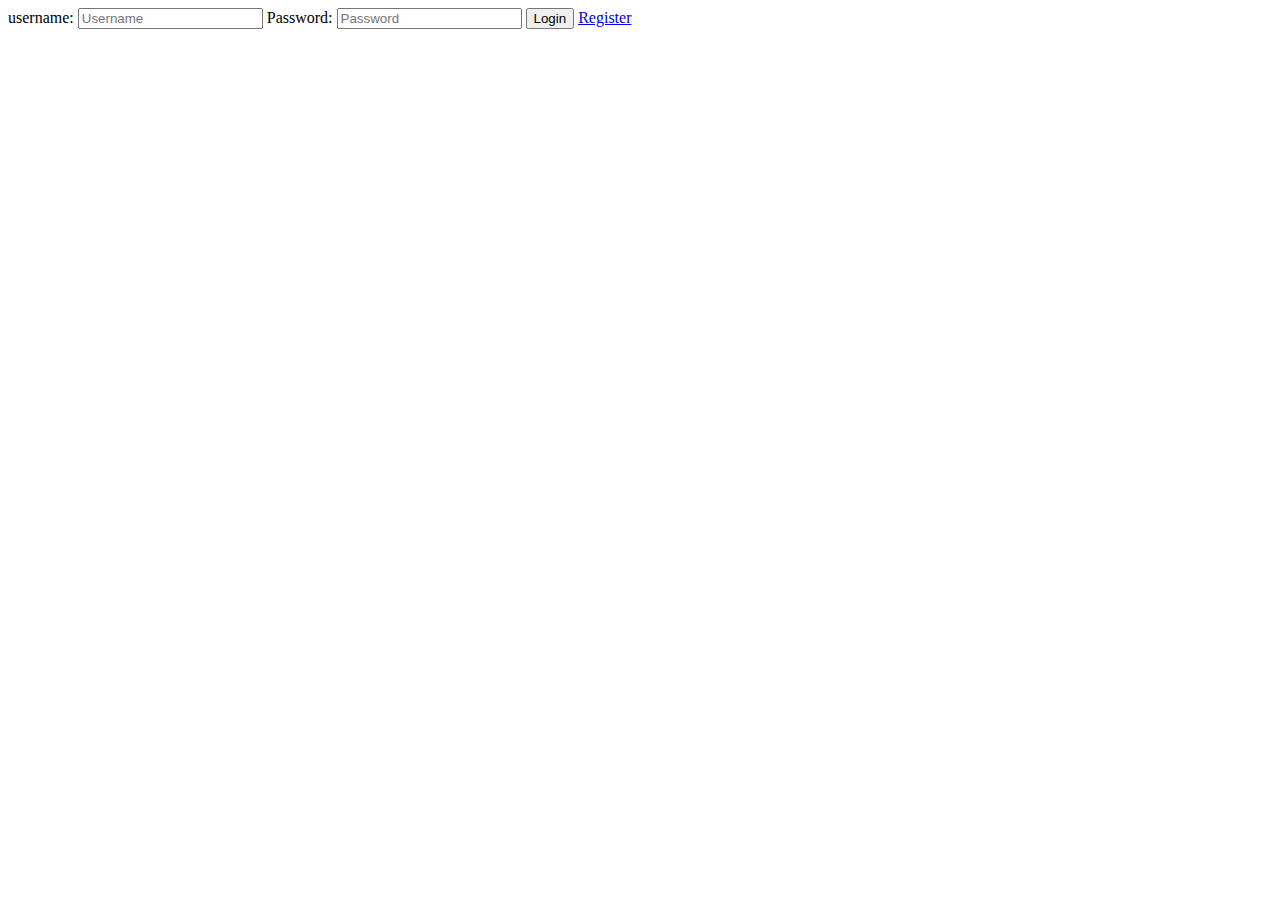
==== login.html @ 4c52b8d5 "save in repository" ====
<!DOCTYPE html>
<html lang="en">
<head>
  <meta charset="UTF-8">
  <meta name="viewport" content="width=device-width, initial-scale=1.0">
  <title>Register</title>
</head>
<body>
  
  <form id="login-form">
    <label for="username">username:</label>
    <input type="text" name="username" id="username" placeholder="Username" required />

    <label for="password">Password:</label>
    <input type="password" name="password" id="password" placeholder="Password" required />

    <button type="submit">Login</button>
    <a href="register.html">Register</a>
  </form>

  <script src="js/api.js"></script>
  <script src="js/register.js"></script>

</body>
</html>
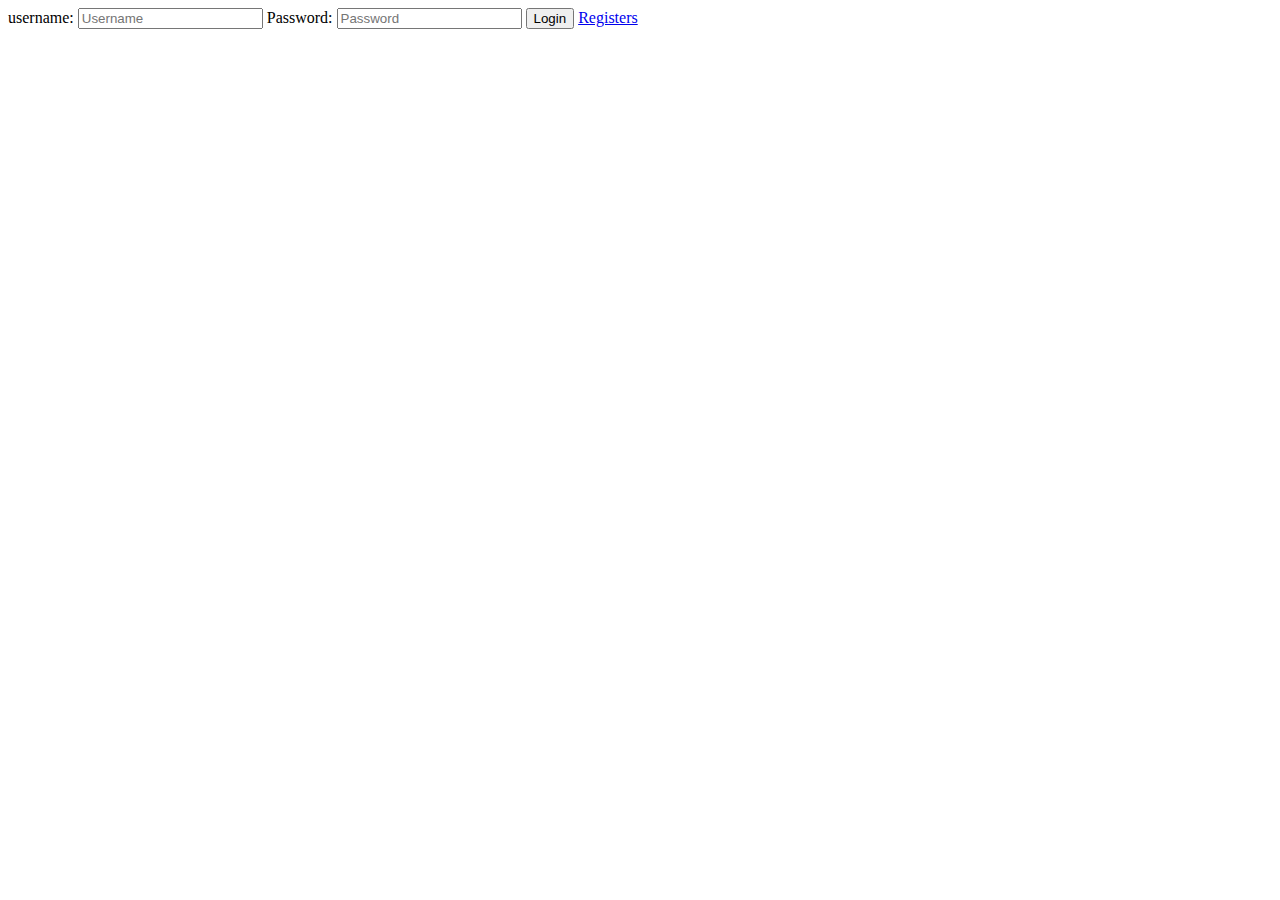
==== commit 41f3cec1: "test" ====
--- a/login.html
+++ b/login.html
@@ -15,7 +15,7 @@
     <input type="password" name="password" id="password" placeholder="Password" required />
 
     <button type="submit">Login</button>
-    <a href="register.html">Register</a>
+    <a href="register.html">Registers</a>
   </form>
 
   <script src="js/api.js"></script>
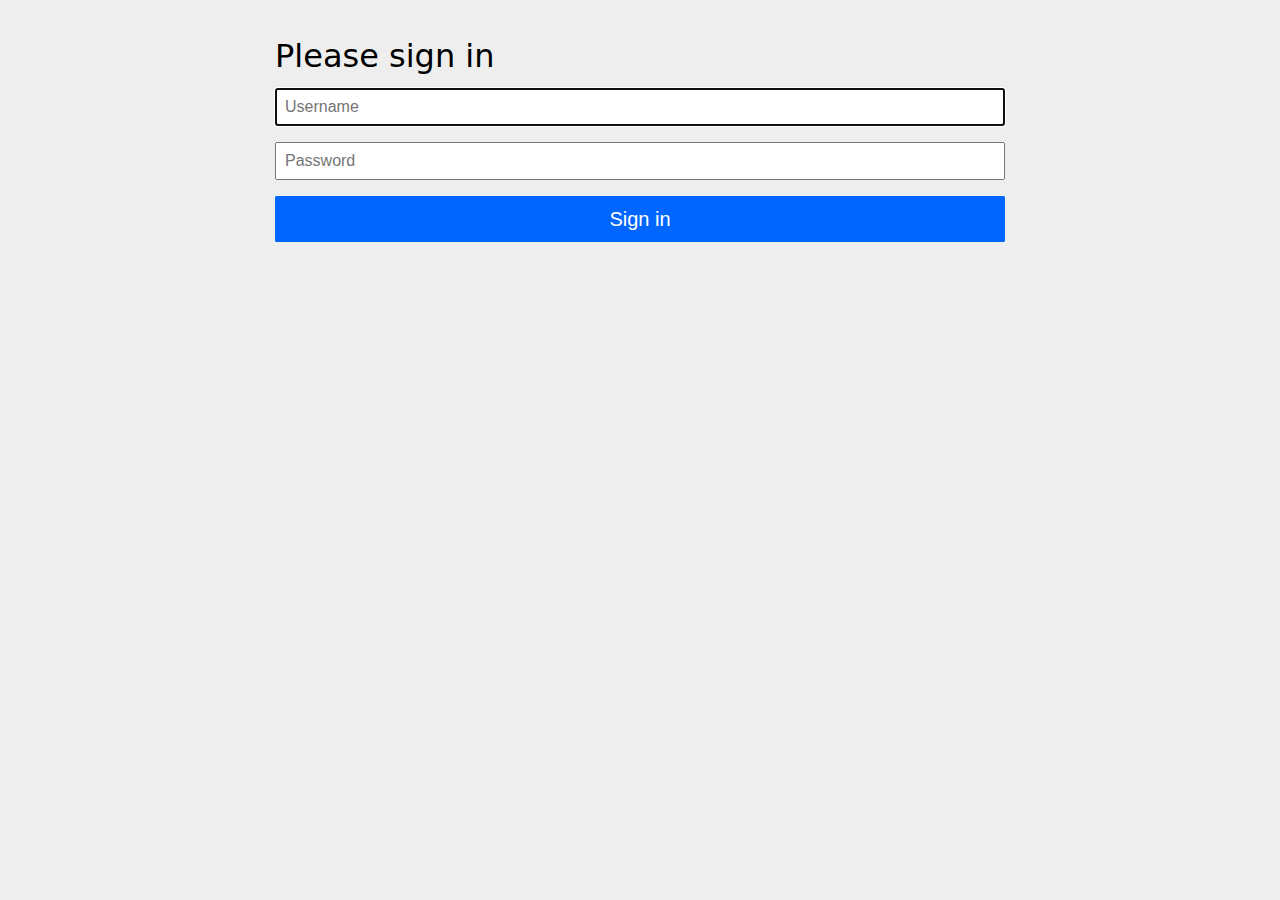
==== commit 12f694e7: "added login and register" ====
--- a/login.html
+++ b/login.html
@@ -1,25 +1,35 @@
 <!DOCTYPE html>
 <html lang="en">
+
 <head>
-  <meta charset="UTF-8">
-  <meta name="viewport" content="width=device-width, initial-scale=1.0">
-  <title>Register</title>
+    <meta charset="utf-8">
+    <meta name="viewport" content="width=device-width, initial-scale=1, shrink-to-fit=no">
+    <meta name="description" content="">
+    <meta name="author" content="">
+    <title>Please sign in</title>
+    <link href="css/login.css" rel="stylesheet" />
 </head>
+
 <body>
-  
-  <form id="login-form">
-    <label for="username">username:</label>
-    <input type="text" name="username" id="username" placeholder="Username" required />
+    <div class="content">
+        <form id="login-form">
+            <h2>Please sign in</h2>
+            <p>
+                <label for="username" class="screenreader">Username</label>
+                <input type="text" id="username" name="username" placeholder="Username" required autofocus>
+            </p>
+            <p>
+                <label for="password" class="screenreader">Password</label>
+                <input type="password" id="password" name="password" placeholder="Password" required>
+            </p>
 
-    <label for="password">Password:</label>
-    <input type="password" name="password" id="password" placeholder="Password" required />
+            <button type="submit" class="primary">Sign in</button>
+        </form>
+    </div>
 
-    <button type="submit">Login</button>
-    <a href="register.html">Registers</a>
-  </form>
-
-  <script src="js/api.js"></script>
-  <script src="js/register.js"></script>
+    <script src="js/api.js"></script>
+    <script src="js/login.js"></script>
 
 </body>
+
 </html>--- a/css/login.css
+++ b/css/login.css
@@ -0,0 +1,156 @@
+/* General layout */
+body {
+  font-family: system-ui, "Segoe UI", Roboto, "Helvetica Neue", Arial, sans-serif;
+  background-color: #eee;
+  padding: 40px 0;
+  margin: 0;
+  line-height: 1.5;
+}
+
+h2 {
+  margin-top: 0;
+  margin-bottom: 0.5rem;
+  font-size: 2rem;
+  font-weight: 500;
+  line-height: 2rem;
+}
+
+.content {
+  margin-right: auto;
+  margin-left: auto;
+  padding-right: 15px;
+  padding-left: 15px;
+  width: 100%;
+  box-sizing: border-box;
+}
+
+@media (min-width: 800px) {
+  .content {
+      max-width: 760px;
+  }
+}
+
+.v-middle {
+  vertical-align: middle;
+}
+
+.center {
+  text-align: center;
+}
+
+.no-margin {
+  margin: 0;
+}
+
+/* Components */
+a,
+a:visited {
+  text-decoration: none;
+  color: #06f;
+}
+
+a:hover {
+  text-decoration: underline;
+  color: #003c97;
+}
+
+input[type="text"],
+input[type="password"] {
+  height: auto;
+  width: 100%;
+  font-size: 1rem;
+  padding: 0.5rem;
+  box-sizing: border-box;
+}
+
+button {
+  padding: 0.5rem 1rem;
+  font-size: 1.25rem;
+  line-height: 1.5;
+  border: none;
+  border-radius: 0.1rem;
+  width: 100%;
+  cursor: pointer;
+}
+
+button.primary {
+  color: #fff;
+  background-color: #06f;
+}
+
+button.small {
+  padding: .25rem .5rem;
+  font-size: .875rem;
+  line-height: 1.5;
+}
+
+.alert {
+  padding: 0.75rem 1rem;
+  margin-bottom: 1rem;
+  line-height: 1.5;
+  border-radius: 0.1rem;
+  width: 100%;
+  box-sizing: border-box;
+  border-width: 1px;
+  border-style: solid;
+}
+
+.alert.alert-danger {
+  color: #6b1922;
+  background-color: #f7d5d7;
+  border-color: #eab6bb;
+}
+
+.alert.alert-success {
+  color: #145222;
+  background-color: #d1f0d9;
+  border-color: #c2ebcb;
+}
+
+.screenreader {
+  position: absolute;
+  clip: rect(0 0 0 0);
+  height: 1px;
+  width: 1px;
+  padding: 0;
+  border: 0;
+  overflow: hidden;
+}
+
+table {
+  width: 100%;
+  max-width: 100%;
+  margin-bottom: 2rem;
+  border-collapse: collapse;
+}
+
+.table-striped th {
+  padding: .75rem;
+}
+
+.table-striped tr:nth-of-type(2n + 1) {
+  background-color: #e1e1e1;
+}
+
+.table-striped > thead > tr:first-child {
+  background-color: inherit;
+}
+
+td {
+  padding: 0.75rem;
+  vertical-align: top;
+}
+
+tr.v-middle > td {
+  vertical-align: middle;
+}
+
+/* Login / logout layouts */
+.login-form,
+.logout-form,
+.default-form {
+  max-width: 340px;
+  padding: 0 15px 15px 15px;
+  margin: 0 auto 2rem auto;
+  box-sizing: border-box;
+}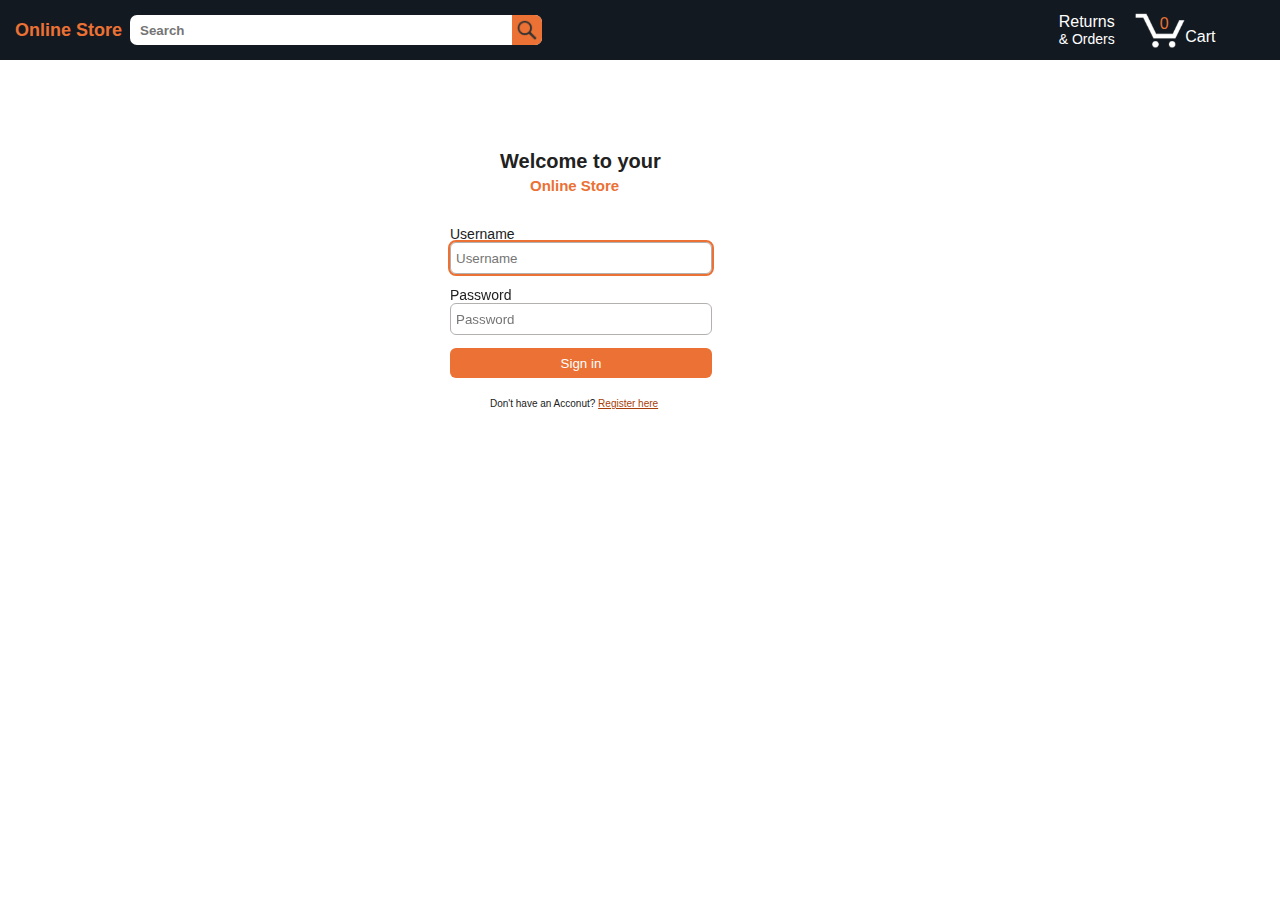
==== commit 2afb94e7: "fixed api, index and login based on jwt token" ====
--- a/login.html
+++ b/login.html
@@ -7,23 +7,66 @@
     <meta name="description" content="">
     <meta name="author" content="">
     <title>Please sign in</title>
+    <link href="css/shared/general.css" rel="stylesheet" />
+    <link href="css/shared/header.css" rel="stylesheet" />
     <link href="css/login.css" rel="stylesheet" />
+
 </head>
 
 <body>
+    <div class="header">
+        <div class="OnlineStoreLogo">
+            <a class="OnlineStoreLink" href="index.html">
+            <span class="onlineStore">Online Store</span>
+            </a>
+        </div>
+        <div class="searchBar">
+            <input class="searchInput" type="text" placeholder="Search">
+            <img class="search-icon" src="images/icons/search-icon.png">
+        </div>
+        <div class="returnsAndOrders">
+            <a class="orderLink" href="orders.html">
+            <span class="returns">Returns</span>
+            <span class="orders">& Orders</span>
+            </a>
+        </div>
+        <div class="cart">
+            <a class="cartLink" href="carts.html">
+            <img class="cart-icon" src="images/icons/cart-icon.png">
+            <div class="cart-quantity">0</div>
+            <div class="cart-text">Cart</div>
+            </a>
+        </div>
+
+        <div class="registerLink">
+            <a class="register" href="register.html">
+            <span class="login">Login</span>
+            </a>
+        </div>
+    </div>
+
     <div class="content">
         <form id="login-form">
-            <h2>Please sign in</h2>
-            <p>
-                <label for="username" class="screenreader">Username</label>
-                <input type="text" id="username" name="username" placeholder="Username" required autofocus>
-            </p>
-            <p>
-                <label for="password" class="screenreader">Password</label>
-                <input type="password" id="password" name="password" placeholder="Password" required>
-            </p>
-
-            <button type="submit" class="primary">Sign in</button>
+            <div class="welcome">Welcome to your <br><span class="on">Online Store</span></div>
+            <div class="username">
+                <label for="username" class="screenreader">Username</label><br>
+                <input type="text" id="username" class="input" name="username" placeholder="Username" required autofocus>
+            </div>
+            <div class="password">
+                <label for="password" class="screenreader">Password</label><br>
+                <input type="password" id="password" class="input" name="password" placeholder="Password" required>
+            </div>
+            <div class="signIn">
+                <button type="submit" class="signInBtn">Sign in</button>
+             </div>
+            <div class="register">
+                Don't have an Acconut? 
+                <span>
+                    <a class="registerLink" href="register.html">
+                        Register here
+                    </a>
+                </span>
+            </div>
         </form>
     </div>
 
--- a/css/shared/general.css
+++ b/css/shared/general.css
@@ -0,0 +1,103 @@
+body {
+  font-family: Roboto, Arial;
+  color: rgb(33, 33, 33);
+  /* The <body> element has a default margin of 8px
+     on all sides. This removes the default margins. */
+  margin: 0;
+  text-decoration: none;
+  margin-top: 65px;
+}
+
+/* <p> elements have a default margin on the top
+   and bottom. This removes the default margins. */
+p {
+  margin: 0;
+}
+
+button {
+  cursor: pointer;
+}
+
+select {
+  cursor: pointer;
+}
+
+input, select, button {
+  font-family: Roboto, Arial;
+}
+
+.button-primary {
+  color: rgb(33, 33, 33);
+  background-color: rgb(255, 216, 20);
+  border: 1px solid rgb(252, 210, 0);
+  border-radius: 8px;
+  cursor: pointer;
+  box-shadow: 0 2px 5px rgba(213, 217, 217, 0.5);
+}
+
+.button-primary:hover {
+  background-color: rgb(247, 202, 0);
+  border: 1px solid rgb(242, 194, 0);
+}
+
+.button-primary:active {
+  background: rgb(255, 216, 20);
+  border-color: rgb(252, 210, 0);
+  box-shadow: none;
+}
+
+.button-secondary {
+  color: rgb(33, 33, 33);
+  background: white;
+  border: 1px solid rgb(213, 217, 217);
+  border-radius: 8px;
+  cursor: pointer;
+  box-shadow: 0 2px 5px rgba(213, 217, 217, 0.5);
+}
+
+.button-secondary:hover {
+  background-color: rgb(247, 250, 250);
+}
+
+.button-secondary:active {
+  background-color: rgb(237, 253, 255);
+  box-shadow: none;
+}
+
+/* These styles will limit text to 2 lines. Anything
+   beyond 2 lines will be replaced with "..."
+   You can find this code by using an A.I. tool or by
+   searching in Google.
+   https://css-tricks.com/almanac/properties/l/line-clamp/ */
+.limit-text-to-2-lines {
+  display: -webkit-box;
+  -webkit-line-clamp: 2;
+  -webkit-box-orient: vertical;
+  overflow: hidden;
+}
+
+.link-primary {
+  color: rgb(1, 124, 182);
+  cursor: pointer;
+}
+
+.link-primary:hover {
+  color: rgb(196, 80, 0);
+}
+
+/* Styles for dropdown selectors. */
+select {
+  color: rgb(33, 33, 33);
+  background-color: rgb(240, 240, 240);
+  border: 1px solid rgb(213, 217, 217);
+  border-radius: 8px;
+  padding: 3px 5px;
+  font-size: 15px;
+  cursor: pointer;
+  box-shadow: 0 2px 5px rgba(213, 217, 217, 0.5);
+}
+
+select:focus,
+input:focus {
+  outline: 2px solid rgb(235, 113, 52);
+}--- a/css/shared/header.css
+++ b/css/shared/header.css
@@ -0,0 +1,121 @@
+.header{
+  background-color: rgb(19, 25, 33);
+  color: white;
+  padding-left: 15px;
+  padding-right: 15px;
+  
+  display: flex;
+  align-items: center;
+  justify-content: space-between;
+
+  position: fixed;
+  top: 0;
+  left: 0;
+  right: 0;
+  height: 60px;
+}
+
+.OnlineStoreLink{
+  color: rgb(235, 113, 52);
+  font-size: large;
+  font-weight: bold;
+  text-decoration: none;
+  margin-right: 20px;
+}
+
+.searchBar{
+  display: flex;
+  flex: 1;
+  align-items: center;
+  margin: -12px;
+}
+
+.searchInput{
+  flex: 1;
+  width: 150px;
+  max-width: 400px;
+  height: 28px;
+  font-weight: bold;
+  border: none;
+  border-radius: 7px;
+  padding-left: 10px;
+}
+.searchInput:focus{
+  outline: 2px solid rgb(247, 191, 165);
+}
+.search-icon{
+  background-color: rgb(235, 113, 52) ;
+  height: 20px;
+  padding: 5px;
+  border: none;
+  border-top-right-radius: 7px;
+  border-bottom-right-radius: 7px;
+  position: relative;
+  right: 30px;
+  cursor: pointer;
+  }
+  
+  .returnsAndOrders{
+    display: flex;
+    flex-direction: row;
+    flex-shrink: 0;
+    margin-right: 15px;
+  }
+  .orderLink{
+    color: white;
+    text-decoration: none;
+    padding: 5px;
+  }
+  .orderLink:hover{
+    border: 1px solid white;
+  }
+  .returns{
+    display: block;
+  }
+  .orders{
+    display: block;
+    font-size: 14px;
+  }
+
+  .cart{
+    margin-right: 25px;
+  }
+  .cartLink{
+    text-decoration: none;
+    display: flex;
+    justify-content: center;
+    position: relative;
+  }
+  .cart-icon{
+    height: 35px;
+  }
+  .cart-quantity{
+    color: rgb(235, 113, 52);
+    position: absolute;
+    top: 2px;
+    left: 25px;
+
+  }
+  .cart-text{
+    color: white;
+    margin-top: 15px;
+  }
+
+  .login{
+    text-decoration: none;
+  }
+  .loginSpan{
+    color: rgb(235, 113, 52);
+    font-size: 15px;
+  }
+
+  .logout{
+    text-decoration: none;
+  }
+  .logoutSpan{
+    color: rgb(235, 113, 52);
+    font-size: 15px;
+  }
+  .welcome{
+    font-weight: bold;
+  }--- a/css/login.css
+++ b/css/login.css
@@ -1,156 +1,61 @@
-/* General layout */
-body {
-  font-family: system-ui, "Segoe UI", Roboto, "Helvetica Neue", Arial, sans-serif;
-  background-color: #eee;
-  padding: 40px 0;
-  margin: 0;
-  line-height: 1.5;
+.content{
+  margin-top: 150px;
+  margin-left: 120px;
 }
+#login-form{
+  display: flex;
+  flex-direction: column;
+  width: 500px;
+  margin: auto;
+}
+.welcome{
+  font-size: 20px;
+  margin-bottom: 30px;
+  font-weight: bold;
+  position: relative;
+  left: 50px;
+}
+.on{
+  position: relative;
+  color: rgb(235, 113, 52);
+  left: 30px;
+  font-size: 15px;
 
-h2 {
-  margin-top: 0;
-  margin-bottom: 0.5rem;
-  font-size: 2rem;
-  font-weight: 500;
-  line-height: 2rem;
 }
+.username{
+  margin-bottom: 13px;
+  font-size: 14px;
+  
+}
+.password{
+  margin-bottom: 13px;
+  font-size: 14px;
+}
+form input{
+  width: 250px;
+  height: 20px;
+  border-radius: 6px;
+  border: 1px solid rgb(179, 176, 176);
+  padding: 5px;
+}
+.signIn{
+  margin-bottom: 20px;
 
-.content {
-  margin-right: auto;
-  margin-left: auto;
-  padding-right: 15px;
-  padding-left: 15px;
-  width: 100%;
-  box-sizing: border-box;
 }
-
-@media (min-width: 800px) {
-  .content {
-      max-width: 760px;
-  }
+form button{
+  width: 262px;
+  height: 30px;
+  border-radius: 6px;
+  border: none;
+  padding: 5px;
+  background-color: rgb(235, 113, 52);
+  color: white;
 }
-
-.v-middle {
-  vertical-align: middle;
+.register{
+  font-size: 10px;
+  position: relative;
+  left: 40px;
 }
-
-.center {
-  text-align: center;
-}
-
-.no-margin {
-  margin: 0;
-}
-
-/* Components */
-a,
-a:visited {
-  text-decoration: none;
-  color: #06f;
-}
-
-a:hover {
-  text-decoration: underline;
-  color: #003c97;
-}
-
-input[type="text"],
-input[type="password"] {
-  height: auto;
-  width: 100%;
-  font-size: 1rem;
-  padding: 0.5rem;
-  box-sizing: border-box;
-}
-
-button {
-  padding: 0.5rem 1rem;
-  font-size: 1.25rem;
-  line-height: 1.5;
-  border: none;
-  border-radius: 0.1rem;
-  width: 100%;
-  cursor: pointer;
-}
-
-button.primary {
-  color: #fff;
-  background-color: #06f;
-}
-
-button.small {
-  padding: .25rem .5rem;
-  font-size: .875rem;
-  line-height: 1.5;
-}
-
-.alert {
-  padding: 0.75rem 1rem;
-  margin-bottom: 1rem;
-  line-height: 1.5;
-  border-radius: 0.1rem;
-  width: 100%;
-  box-sizing: border-box;
-  border-width: 1px;
-  border-style: solid;
-}
-
-.alert.alert-danger {
-  color: #6b1922;
-  background-color: #f7d5d7;
-  border-color: #eab6bb;
-}
-
-.alert.alert-success {
-  color: #145222;
-  background-color: #d1f0d9;
-  border-color: #c2ebcb;
-}
-
-.screenreader {
-  position: absolute;
-  clip: rect(0 0 0 0);
-  height: 1px;
-  width: 1px;
-  padding: 0;
-  border: 0;
-  overflow: hidden;
-}
-
-table {
-  width: 100%;
-  max-width: 100%;
-  margin-bottom: 2rem;
-  border-collapse: collapse;
-}
-
-.table-striped th {
-  padding: .75rem;
-}
-
-.table-striped tr:nth-of-type(2n + 1) {
-  background-color: #e1e1e1;
-}
-
-.table-striped > thead > tr:first-child {
-  background-color: inherit;
-}
-
-td {
-  padding: 0.75rem;
-  vertical-align: top;
-}
-
-tr.v-middle > td {
-  vertical-align: middle;
-}
-
-/* Login / logout layouts */
-.login-form,
-.logout-form,
-.default-form {
-  max-width: 340px;
-  padding: 0 15px 15px 15px;
-  margin: 0 auto 2rem auto;
-  box-sizing: border-box;
+.registerLink{
+  color: rgb(168, 62, 9);
 }